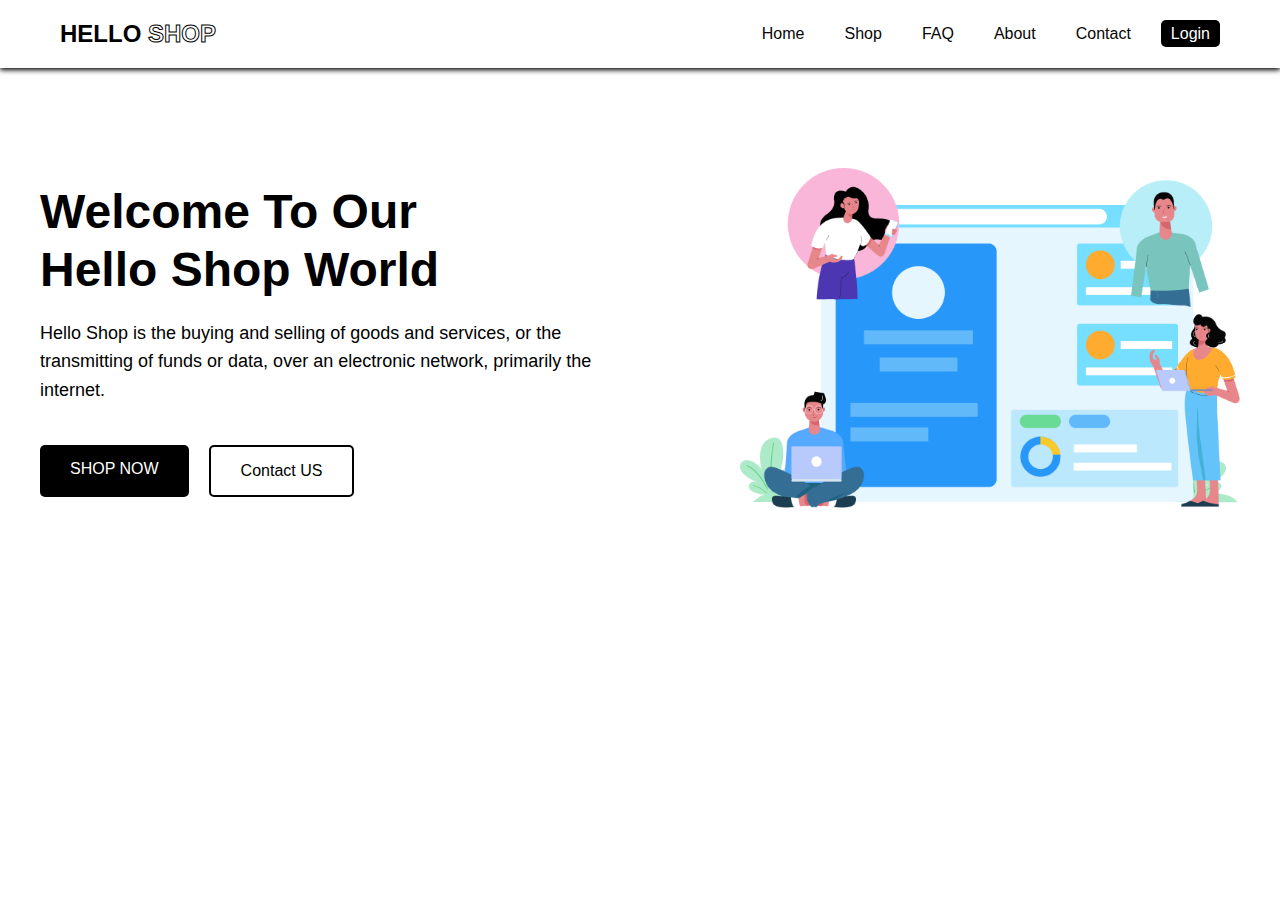
==== 3laba/index.html @ 54bff909 "https://github.com/ffura2121/html-css-landing.git" ====
<!DOCTYPE html>
<html lang="en">
<head>
    <meta charset="UTF-8">
    <meta name="viewport" content="width=device-width, initial-scale=1.0">
    <title>Hello Shop</title>
    <link rel="stylesheet" href="./my.css">
</head>
<body>
    <header>
        <nav>
            <div class="logo">HELLO <span>SHOP</span></div>
            <ul class="nav-links">
                <li><a href="#">Home</a></li>
                <li><a href="#">Shop</a></li>
                <li><a href="#">FAQ</a></li>
                <li><a href="#">About</a></li>
                <li><a href="#">Contact</a></li>
                <li><a href="#" class="login-btn">Login</a></li>
            </ul>
        </nav>
    </header>

    <section class="welcome-section">
        <div class="welcome-text">
            <h1>Welcome To Our <br><span>Hello Shop World</span></h1>
            <p>Hello Shop is the buying and selling of goods and services, or the transmitting of funds or data, over an electronic network, primarily the internet.</p>
            <div class="buttons">
                <a href="#" class="btn btn-shop">SHOP NOW</a>
                <a href="#" class="btn btn-contact">Contact US</a>
            </div>
        </div>
        <div class="illustration">
            <img src="./img/Header Banner.png" alt="Illustration of Hello Shop">
        </div>
    </section>
</body>
</html>
---- 3laba/my.css ----
* {
    margin: 0;
    padding: 0;
    box-sizing: border-box;
}

body {
    font-family: 'Arial', sans-serif;
}

header {
    background-color: #fff;
    padding: 20px 0;
    box-shadow: 0 2px 5px #000
}

nav {
    display: flex;
    justify-content: space-between;
    align-items: center;
    max-width: 1200px;
    margin: 0 auto;
    padding: 0 20px;
}

.logo {
    font-size: 24px;
    font-weight: bold;
}

.logo span {
    color: transparent; 
    -webkit-text-stroke: 1px black;
}

.nav-links {
    list-style: none;
    display: flex;
    gap: 20px;
}

.nav-links li a {
    text-decoration: none;
    color: #060606;
    font-weight: 500;
    padding: 5px 10px;
    transition: color 0.3s ease;
}

.nav-links li:last-child a {
    color: #fff; 
}

.nav-links li a:hover {
    color: #ce512f;
}

.login-btn {
    background-color: #000;
    color: #fff;
    padding: 10px 20px;
    border-radius: 5px;
    transition: background-color 0.3s ease;
}

.login-btn:hover {
    background-color: #333;
}

.welcome-section {
    display: flex;
    justify-content: space-between;
    align-items: center;
    padding: 100px 0;
    max-width: 1200px;
    margin: 0 auto;
}

.welcome-text {
    max-width: 600px;
}

.welcome-text h1 {
    font-size: 48px;
    line-height: 1.2;
    margin-bottom: 20px;
}

.welcome-text span {
    color: #000;
}

.welcome-text p {
    font-size: 18px;
    line-height: 1.6;
    margin-bottom: 40px;
}

.buttons {
    display: flex;
    gap: 20px;
}

.btn {
    padding: 15px 30px;
    text-decoration: none;
    font-size: 16px;
    border-radius: 5px;
    transition: background-color 0.3s ease;
}

.btn-shop {
    background-color: #000;
    color: #fff;
}

.btn-contact {
    background-color: #fff;
    color: #000;
    border: 2px solid #000;
}

.btn-shop:hover {
    background-color: #333;
}

.btn-contact:hover {
    background-color: #f5f5f5;
}

.illustration {
    max-width: 500px;
}

.illustration img {
    width: 100%;
    height: auto;
}
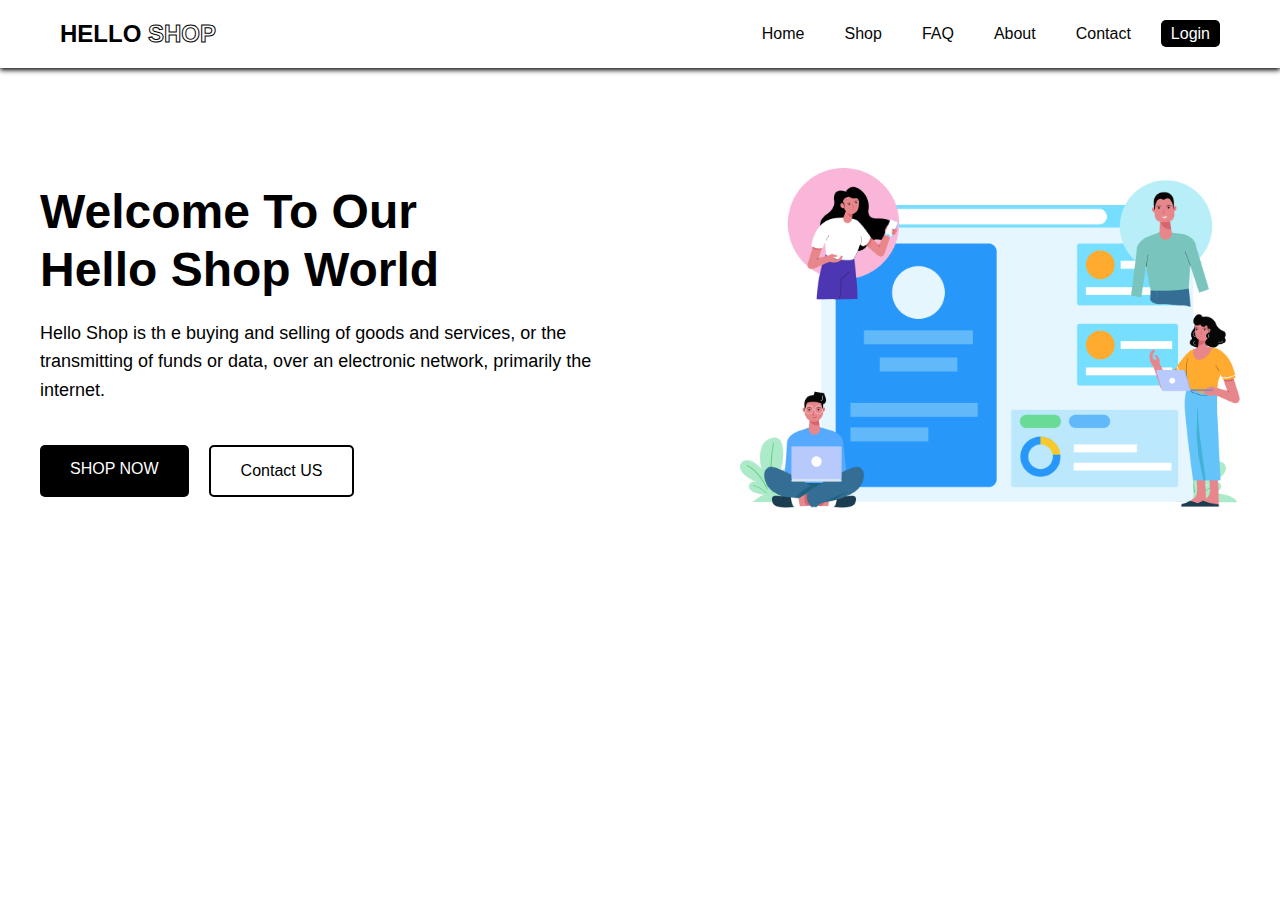
==== commit cc3cad73: "хіі" ====
--- a/3laba/index.html
+++ b/3laba/index.html
@@ -24,7 +24,7 @@
     <section class="welcome-section">
         <div class="welcome-text">
             <h1>Welcome To Our <br><span>Hello Shop World</span></h1>
-            <p>Hello Shop is the buying and selling of goods and services, or the transmitting of funds or data, over an electronic network, primarily the internet.</p>
+            <p>Hello Shop is th e buying and selling of goods and services, or the transmitting of funds or data, over an electronic network, primarily the internet.</p>
             <div class="buttons">
                 <a href="#" class="btn btn-shop">SHOP NOW</a>
                 <a href="#" class="btn btn-contact">Contact US</a>
